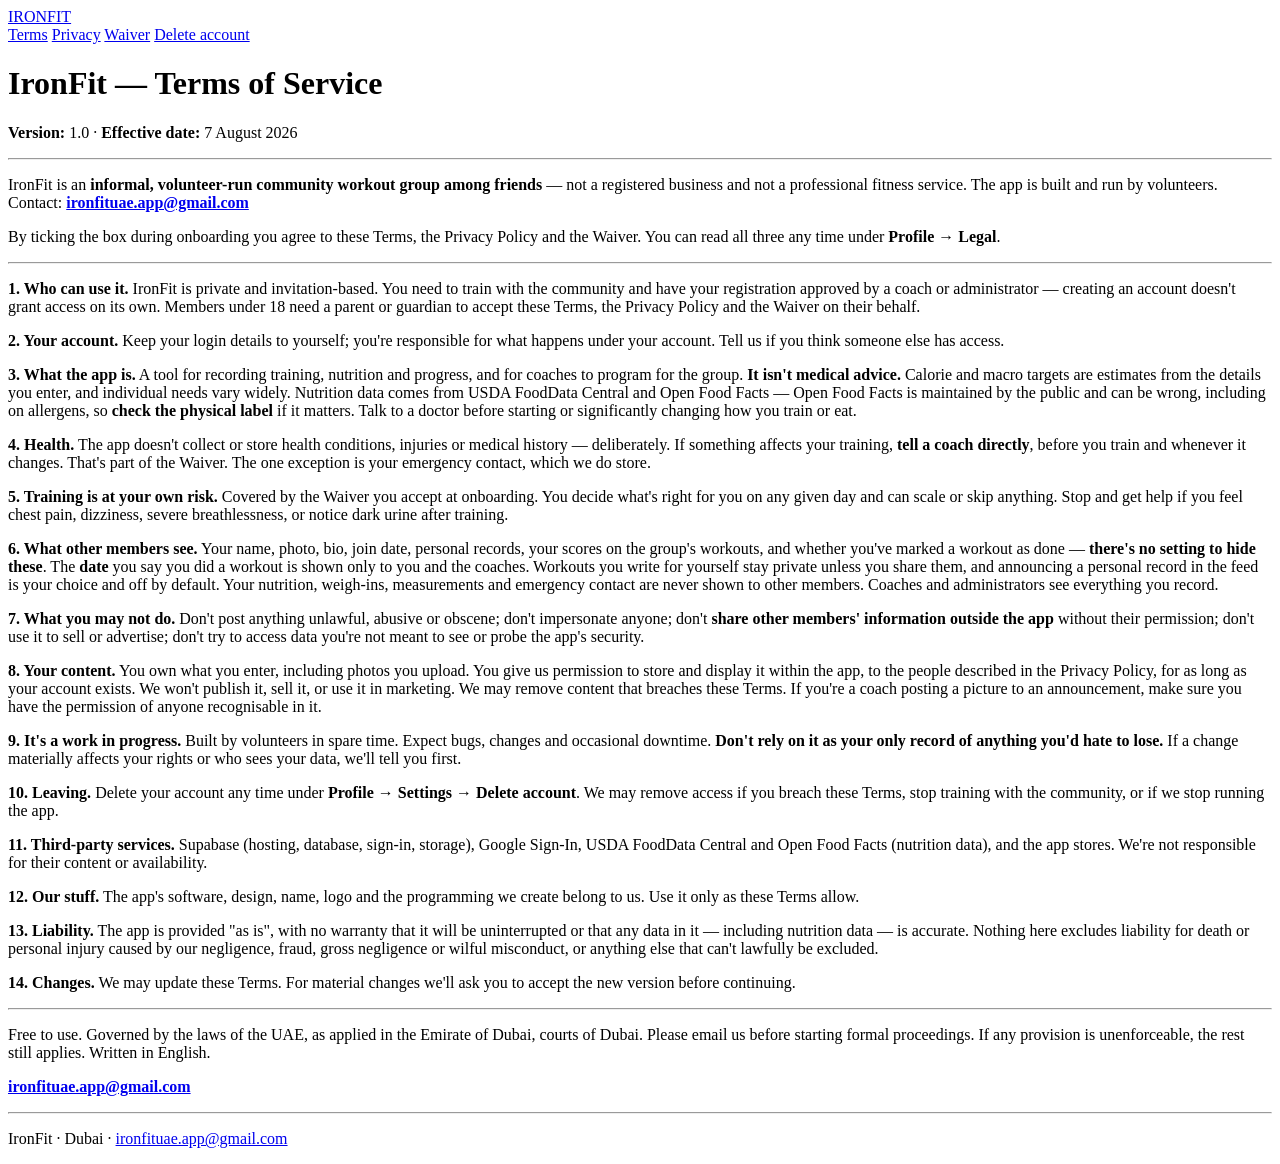
==== docs/terms/index.html @ 41e20789 "Publish from docs/: GitHub Pages only serves the root or /docs Co-Authored-By: Claude Opus 5 <norepl" ====
<!doctype html>
<html lang="en">
<head>
<meta charset="utf-8">
<meta name="viewport" content="width=device-width, initial-scale=1">
<title>Terms of Service · IronFit</title>
<link rel="stylesheet" href="/style.css">

</head>
<body>
<header>
  <a class="brand" href="/">IRONFIT</a>
  <nav>
    <a href="/terms/">Terms</a>
    <a href="/privacy/">Privacy</a>
    <a href="/waiver/">Waiver</a>
    <a href="/delete-account/">Delete account</a>
  </nav>
</header>
<main class="doc">
<h1 id="ironfit--terms-of-service">IronFit — Terms of Service</h1>
<p><strong>Version:</strong> 1.0 · <strong>Effective date:</strong> 7 August 2026</p>
<hr />
<p>IronFit is an <strong>informal, volunteer-run community workout group among friends</strong> — not a registered business and not a professional fitness service. The app is built and run by volunteers. Contact: <strong><a href="mailto:ironfituae.app@gmail.com">ironfituae.app@gmail.com</a></strong></p>
<p>By ticking the box during onboarding you agree to these Terms, the Privacy Policy and the Waiver. You can read all three any time under <strong>Profile → Legal</strong>.</p>
<hr />
<p><strong>1. Who can use it.</strong> IronFit is private and invitation-based. You need to train with the community and have your registration approved by a coach or administrator — creating an account doesn't grant access on its own. Members under 18 need a parent or guardian to accept these Terms, the Privacy Policy and the Waiver on their behalf.</p>
<p><strong>2. Your account.</strong> Keep your login details to yourself; you're responsible for what happens under your account. Tell us if you think someone else has access.</p>
<p><strong>3. What the app is.</strong> A tool for recording training, nutrition and progress, and for coaches to program for the group. <strong>It isn't medical advice.</strong> Calorie and macro targets are estimates from the details you enter, and individual needs vary widely. Nutrition data comes from USDA FoodData Central and Open Food Facts — Open Food Facts is maintained by the public and can be wrong, including on allergens, so <strong>check the physical label</strong> if it matters. Talk to a doctor before starting or significantly changing how you train or eat.</p>
<p><strong>4. Health.</strong> The app doesn't collect or store health conditions, injuries or medical history — deliberately. If something affects your training, <strong>tell a coach directly</strong>, before you train and whenever it changes. That's part of the Waiver. The one exception is your emergency contact, which we do store.</p>
<p><strong>5. Training is at your own risk.</strong> Covered by the Waiver you accept at onboarding. You decide what's right for you on any given day and can scale or skip anything. Stop and get help if you feel chest pain, dizziness, severe breathlessness, or notice dark urine after training.</p>
<p><strong>6. What other members see.</strong> Your name, photo, bio, join date, personal records, your scores on the group's workouts, and whether you've marked a workout as done — <strong>there's no setting to hide these</strong>. The <strong>date</strong> you say you did a workout is shown only to you and the coaches. Workouts you write for yourself stay private unless you share them, and announcing a personal record in the feed is your choice and off by default. Your nutrition, weigh-ins, measurements and emergency contact are never shown to other members. Coaches and administrators see everything you record.</p>
<p><strong>7. What you may not do.</strong> Don't post anything unlawful, abusive or obscene; don't impersonate anyone; don't <strong>share other members' information outside the app</strong> without their permission; don't use it to sell or advertise; don't try to access data you're not meant to see or probe the app's security.</p>
<p><strong>8. Your content.</strong> You own what you enter, including photos you upload. You give us permission to store and display it within the app, to the people described in the Privacy Policy, for as long as your account exists. We won't publish it, sell it, or use it in marketing. We may remove content that breaches these Terms. If you're a coach posting a picture to an announcement, make sure you have the permission of anyone recognisable in it.</p>
<p><strong>9. It's a work in progress.</strong> Built by volunteers in spare time. Expect bugs, changes and occasional downtime. <strong>Don't rely on it as your only record of anything you'd hate to lose.</strong> If a change materially affects your rights or who sees your data, we'll tell you first.</p>
<p><strong>10. Leaving.</strong> Delete your account any time under <strong>Profile → Settings → Delete account</strong>. We may remove access if you breach these Terms, stop training with the community, or if we stop running the app.</p>
<p><strong>11. Third-party services.</strong> Supabase (hosting, database, sign-in, storage), Google Sign-In, USDA FoodData Central and Open Food Facts (nutrition data), and the app stores. We're not responsible for their content or availability.</p>
<p><strong>12. Our stuff.</strong> The app's software, design, name, logo and the programming we create belong to us. Use it only as these Terms allow.</p>
<p><strong>13. Liability.</strong> The app is provided &quot;as is&quot;, with no warranty that it will be uninterrupted or that any data in it — including nutrition data — is accurate. Nothing here excludes liability for death or personal injury caused by our negligence, fraud, gross negligence or wilful misconduct, or anything else that can't lawfully be excluded.</p>
<p><strong>14. Changes.</strong> We may update these Terms. For material changes we'll ask you to accept the new version before continuing.</p>
<hr />
<p>Free to use. Governed by the laws of the UAE, as applied in the Emirate of Dubai, courts of Dubai. Please email us before starting formal proceedings. If any provision is unenforceable, the rest still applies. Written in English.</p>
<p><strong><a href="mailto:ironfituae.app@gmail.com">ironfituae.app@gmail.com</a></strong></p>
<hr />

</main>
<footer>
  <p>IronFit · Dubai · <a href="mailto:ironfituae.app@gmail.com">ironfituae.app@gmail.com</a></p>
</footer>
</body>
</html>
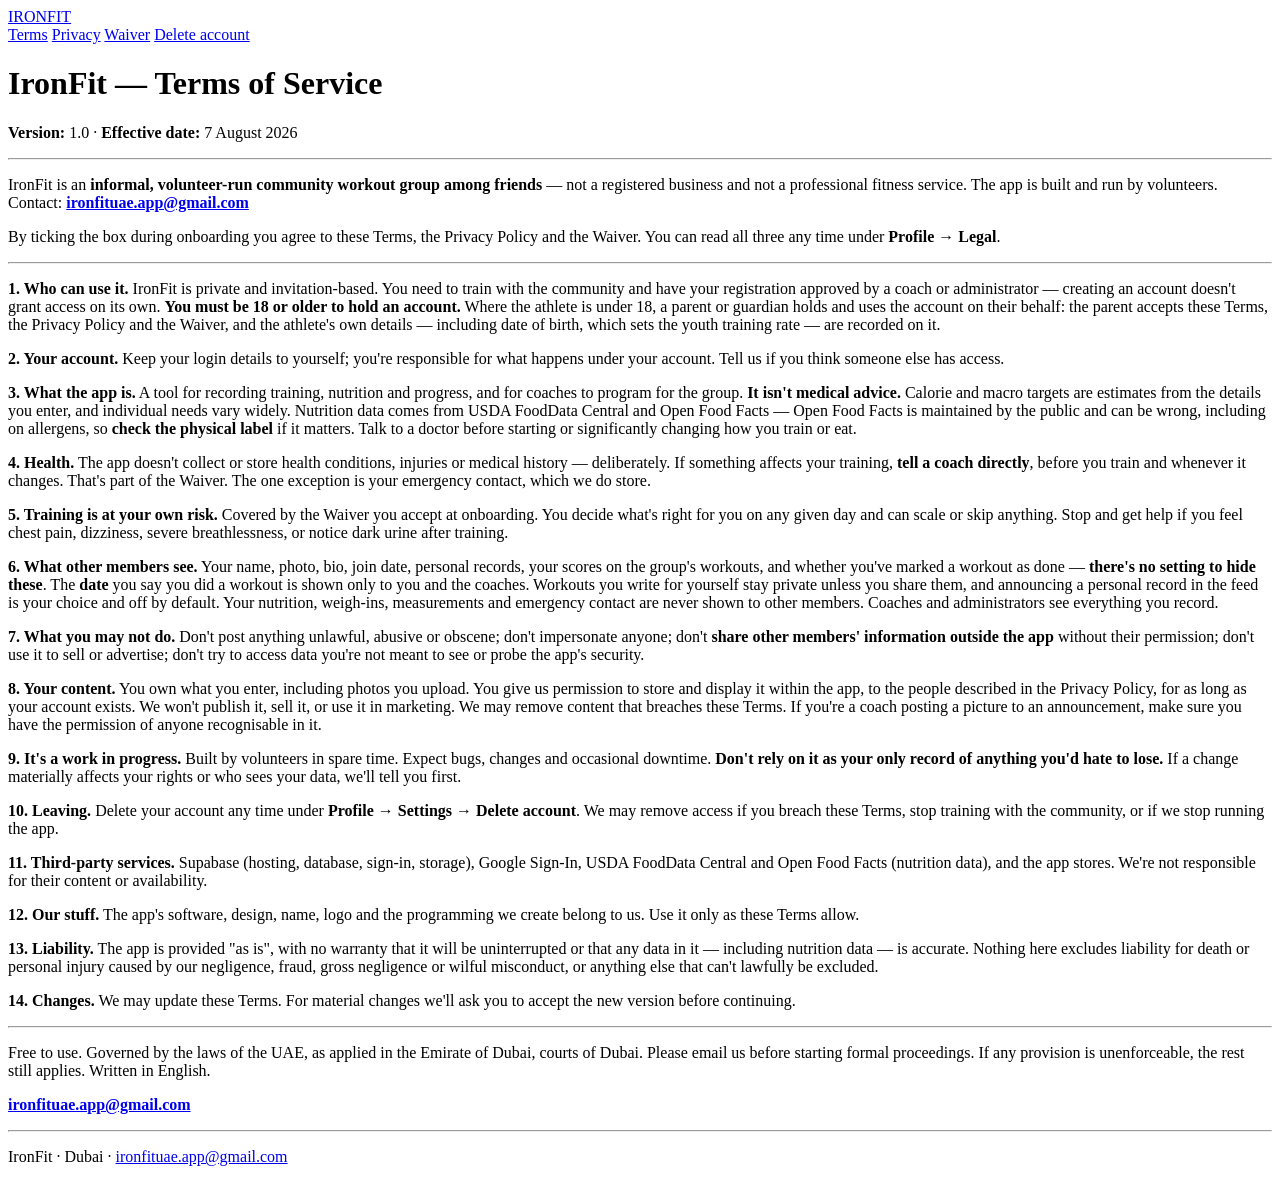
==== commit 125f7ba4: "Legal pages: accounts are held by adults; a guardian holds a youth athlete's Co-Authored-By: Claude " ====
--- a/docs/terms/index.html
+++ b/docs/terms/index.html
@@ -24,7 +24,7 @@
 <p>IronFit is an <strong>informal, volunteer-run community workout group among friends</strong> — not a registered business and not a professional fitness service. The app is built and run by volunteers. Contact: <strong><a href="mailto:ironfituae.app@gmail.com">ironfituae.app@gmail.com</a></strong></p>
 <p>By ticking the box during onboarding you agree to these Terms, the Privacy Policy and the Waiver. You can read all three any time under <strong>Profile → Legal</strong>.</p>
 <hr />
-<p><strong>1. Who can use it.</strong> IronFit is private and invitation-based. You need to train with the community and have your registration approved by a coach or administrator — creating an account doesn't grant access on its own. Members under 18 need a parent or guardian to accept these Terms, the Privacy Policy and the Waiver on their behalf.</p>
+<p><strong>1. Who can use it.</strong> IronFit is private and invitation-based. You need to train with the community and have your registration approved by a coach or administrator — creating an account doesn't grant access on its own. <strong>You must be 18 or older to hold an account.</strong> Where the athlete is under 18, a parent or guardian holds and uses the account on their behalf: the parent accepts these Terms, the Privacy Policy and the Waiver, and the athlete's own details — including date of birth, which sets the youth training rate — are recorded on it.</p>
 <p><strong>2. Your account.</strong> Keep your login details to yourself; you're responsible for what happens under your account. Tell us if you think someone else has access.</p>
 <p><strong>3. What the app is.</strong> A tool for recording training, nutrition and progress, and for coaches to program for the group. <strong>It isn't medical advice.</strong> Calorie and macro targets are estimates from the details you enter, and individual needs vary widely. Nutrition data comes from USDA FoodData Central and Open Food Facts — Open Food Facts is maintained by the public and can be wrong, including on allergens, so <strong>check the physical label</strong> if it matters. Talk to a doctor before starting or significantly changing how you train or eat.</p>
 <p><strong>4. Health.</strong> The app doesn't collect or store health conditions, injuries or medical history — deliberately. If something affects your training, <strong>tell a coach directly</strong>, before you train and whenever it changes. That's part of the Waiver. The one exception is your emergency contact, which we do store.</p>
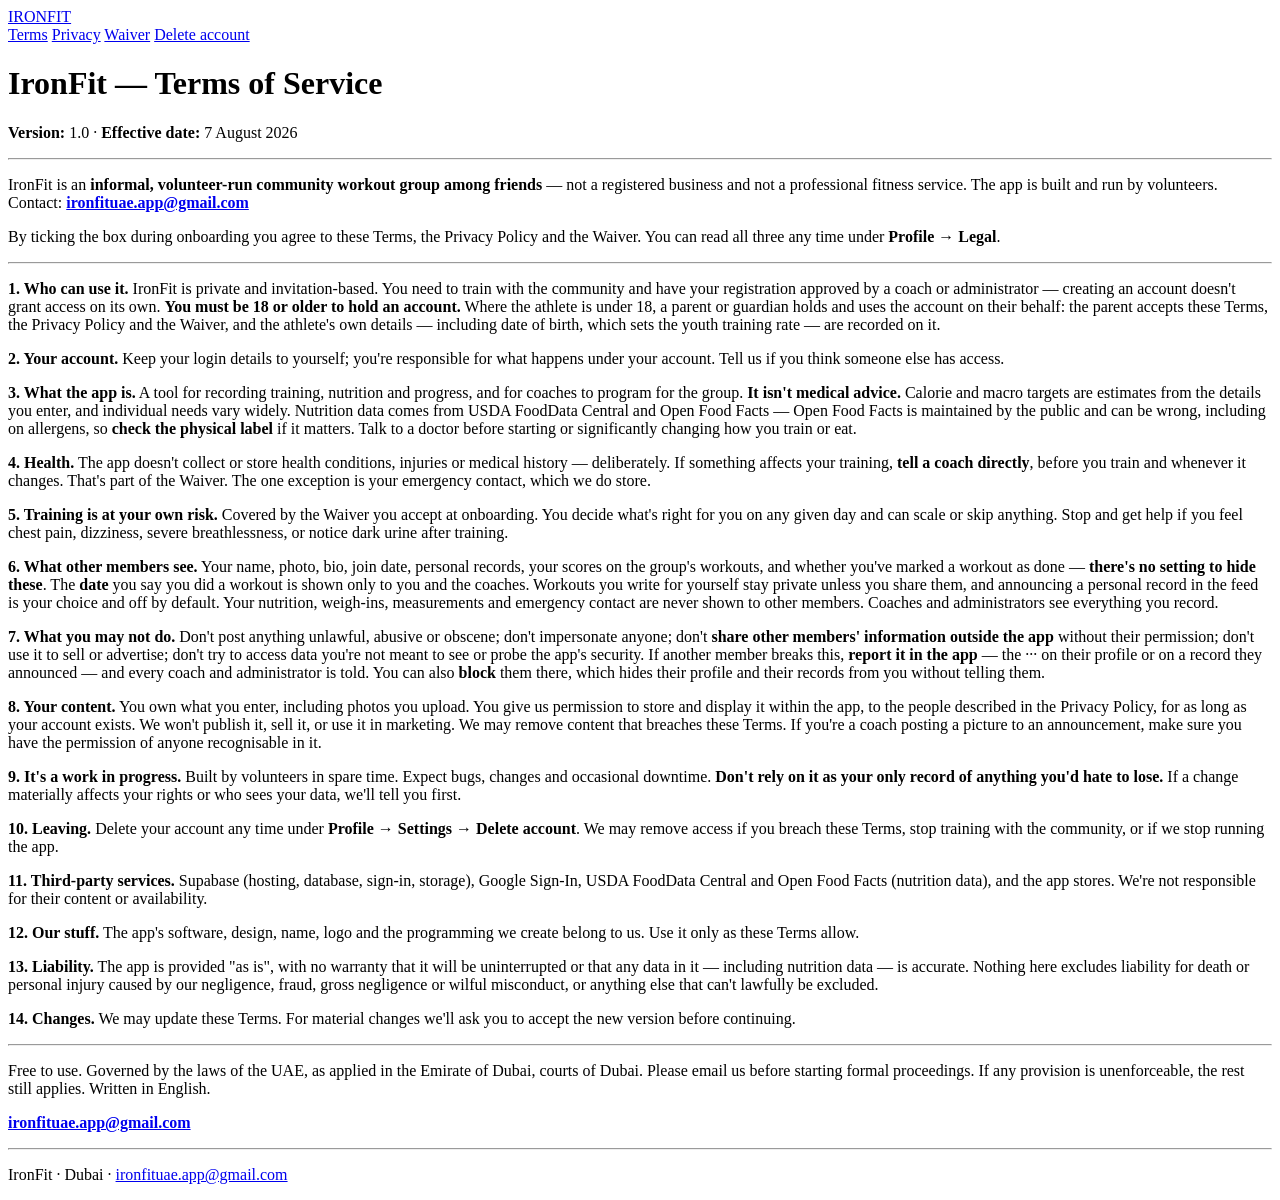
==== commit bffb97af: "Rebuild: no password, reports and blocks, contribution wording Co-Authored-By: Claude Opus 5 <norepl" ====
--- a/docs/terms/index.html
+++ b/docs/terms/index.html
@@ -30,7 +30,7 @@
 <p><strong>4. Health.</strong> The app doesn't collect or store health conditions, injuries or medical history — deliberately. If something affects your training, <strong>tell a coach directly</strong>, before you train and whenever it changes. That's part of the Waiver. The one exception is your emergency contact, which we do store.</p>
 <p><strong>5. Training is at your own risk.</strong> Covered by the Waiver you accept at onboarding. You decide what's right for you on any given day and can scale or skip anything. Stop and get help if you feel chest pain, dizziness, severe breathlessness, or notice dark urine after training.</p>
 <p><strong>6. What other members see.</strong> Your name, photo, bio, join date, personal records, your scores on the group's workouts, and whether you've marked a workout as done — <strong>there's no setting to hide these</strong>. The <strong>date</strong> you say you did a workout is shown only to you and the coaches. Workouts you write for yourself stay private unless you share them, and announcing a personal record in the feed is your choice and off by default. Your nutrition, weigh-ins, measurements and emergency contact are never shown to other members. Coaches and administrators see everything you record.</p>
-<p><strong>7. What you may not do.</strong> Don't post anything unlawful, abusive or obscene; don't impersonate anyone; don't <strong>share other members' information outside the app</strong> without their permission; don't use it to sell or advertise; don't try to access data you're not meant to see or probe the app's security.</p>
+<p><strong>7. What you may not do.</strong> Don't post anything unlawful, abusive or obscene; don't impersonate anyone; don't <strong>share other members' information outside the app</strong> without their permission; don't use it to sell or advertise; don't try to access data you're not meant to see or probe the app's security. If another member breaks this, <strong>report it in the app</strong> — the ··· on their profile or on a record they announced — and every coach and administrator is told. You can also <strong>block</strong> them there, which hides their profile and their records from you without telling them.</p>
 <p><strong>8. Your content.</strong> You own what you enter, including photos you upload. You give us permission to store and display it within the app, to the people described in the Privacy Policy, for as long as your account exists. We won't publish it, sell it, or use it in marketing. We may remove content that breaches these Terms. If you're a coach posting a picture to an announcement, make sure you have the permission of anyone recognisable in it.</p>
 <p><strong>9. It's a work in progress.</strong> Built by volunteers in spare time. Expect bugs, changes and occasional downtime. <strong>Don't rely on it as your only record of anything you'd hate to lose.</strong> If a change materially affects your rights or who sees your data, we'll tell you first.</p>
 <p><strong>10. Leaving.</strong> Delete your account any time under <strong>Profile → Settings → Delete account</strong>. We may remove access if you breach these Terms, stop training with the community, or if we stop running the app.</p>
